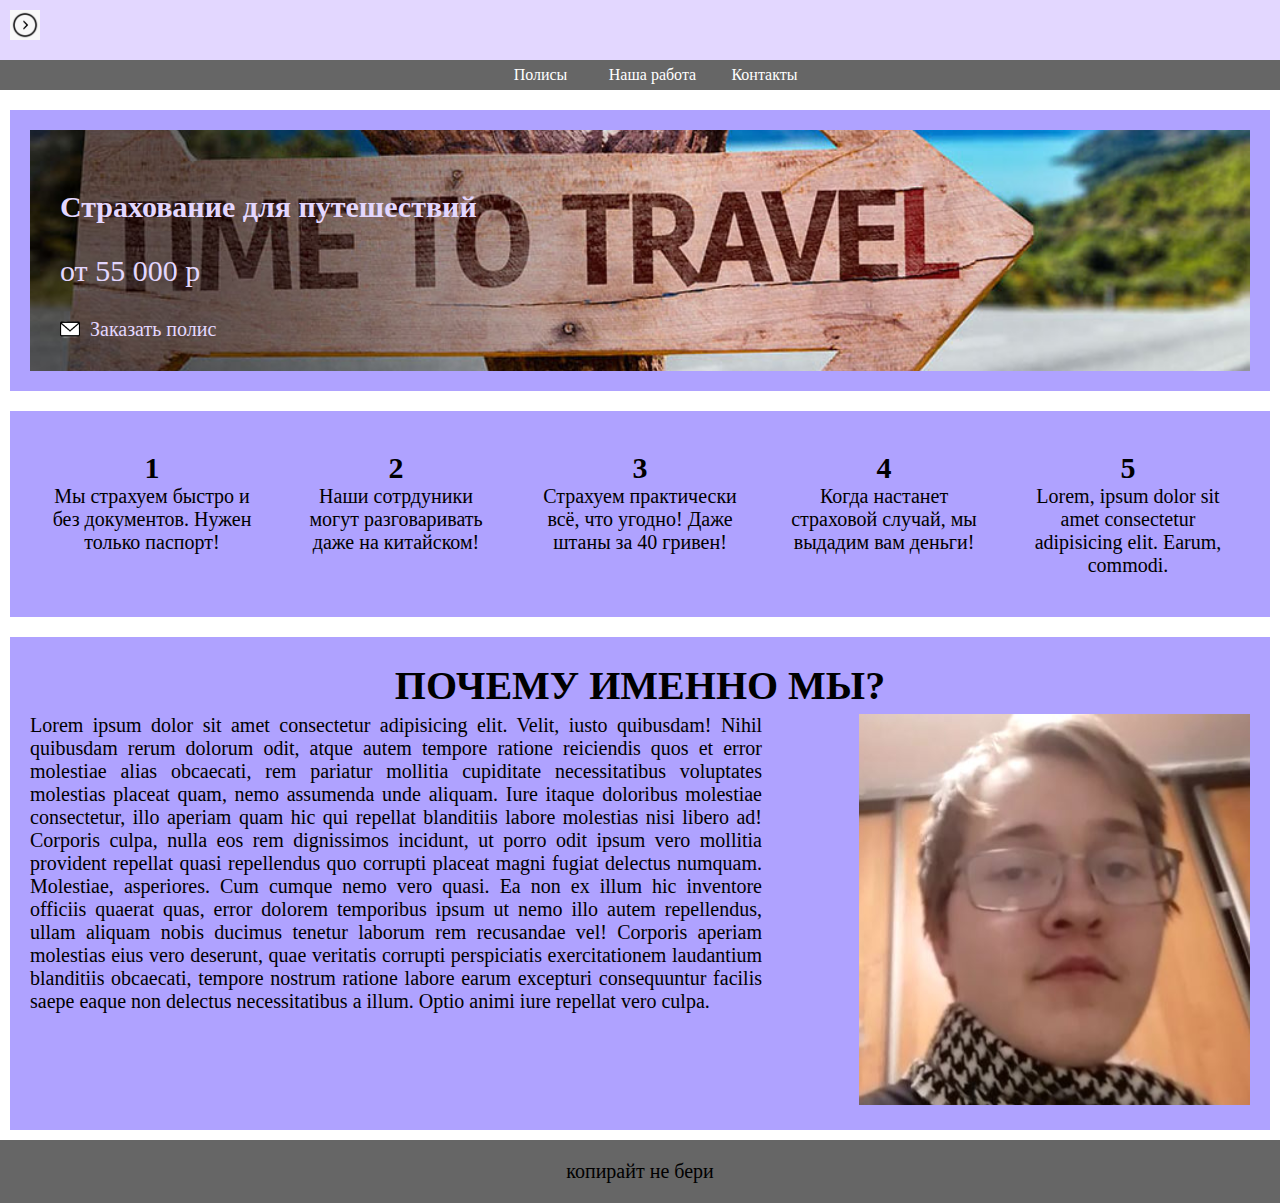
==== index.html @ 515e9d31 "My first commit" ====
<!DOCTYPE html>
<html lang="ru">

<head>
    <meta charset="UTF-8">
    <meta http-equiv="X-UA-Compatible" content="IE=edge">
    <meta name="viewport" content="width=device-width, initial-scale=1.0">
    <meta name="yandex-verification" content="b88733fe4521ecd6" />
    <title>Штаны за 40 гривен</title>
    <link rel="stylesheet" href="css/css.css">
    <link rel="stylesheet" href="css/index_content.css">
</head>

<body>
    <header>
        <div class="header_cont">
            <a href="index.html">
                <img src="img/test_icon.jpg" alt="Лого сайта" width="30px">
            </a>
        </div>
        <!--
            <input type="search" name="search" class="search" autocomplete="on" placeholder="Поиск..." >
            <input type="submit" name="search_btn" value="Поиск">
        -->
        <ul class="navbar">
            <li><a href="polis/">Полисы</a></li>
            <li><a href="how/">Наша работа</a></li>
            <li><a href="about/">Контакты</a></li>
            <!--
                <li><a href="#">Контакты</a>
                <ul>
                <li><a href="#">Адрес</a></li>
                <li><a href="#">Телефон</a></li>
                <li><a href="#">Email</a></li>
                </ul>
            </li>-->
        </ul>
    </header>
    <main>
        <!--ПЕРВЫЙ ЭКРАН-->
        <div class="main_global">
                <article class="main_1screen_card">
                    <h3 class="main_1screen_card-h1">Страхование для путешествий</h3>
                    <p class="main_1screen_card-h1">от 55 000 р</p>
                    <a href="survey/" class="main_1screen_mail-btn">Заказать полис</a>
                </article>
        </div>
        <!--БЛОК ПРЕИМЩЕСТВ-->
        <div class="main_global">
            <div class="main_benefits">
                <div class="main_benefits_cont">
                    <h2>1</h2>
                    <div>Мы страхуем быстро и без документов. Нужен только паспорт!</div>
                </div>
                <div class="main_benefits_cont">
                    <h2>2</h2>
                    <div>Наши сотрдуники могут разговаривать даже на китайском!</div>
                </div>
                <div class="main_benefits_cont">
                    <h2>3</h2>
                    <div>Страхуем практически всё, что угодно! Даже штаны за 40 гривен!</div>
                </div>
                <div class="main_benefits_cont">
                    <h2>4</h2>
                    <div>Когда настанет страховой случай, мы выдадим вам деньги!</div>
                </div>
                <div class="main_benefits_cont">
                    <h2>5</h2>
                    <div>Lorem, ipsum dolor sit amet consectetur adipisicing elit. Earum, commodi.</div>
                </div>
            </div>
        </div>
        <!--БЛОК УСЛУГ-->
        <div class="main_global">
            <h1>ПОЧЕМУ ИМЕННО МЫ?</h1>
            <div class="main_services">
                <div class="main_services_text">
                    Lorem ipsum dolor sit amet consectetur adipisicing elit. Velit, iusto quibusdam! Nihil quibusdam rerum dolorum odit, atque autem tempore ratione reiciendis quos et error molestiae alias obcaecati, rem pariatur mollitia cupiditate necessitatibus voluptates molestias placeat quam, nemo assumenda unde aliquam. Iure itaque doloribus molestiae consectetur, illo aperiam quam hic qui repellat blanditiis labore molestias nisi libero ad! Corporis culpa, nulla eos rem dignissimos incidunt, ut porro odit ipsum vero mollitia provident repellat quasi repellendus quo corrupti placeat magni fugiat delectus numquam. Molestiae, asperiores. Cum cumque nemo vero quasi. Ea non ex illum hic inventore officiis quaerat quas, error dolorem temporibus ipsum ut nemo illo autem repellendus, ullam aliquam nobis ducimus tenetur laborum rem recusandae vel! Corporis aperiam molestias eius vero deserunt, quae veritatis corrupti perspiciatis exercitationem laudantium blanditiis obcaecati, tempore nostrum ratione labore earum excepturi consequuntur facilis saepe eaque non delectus necessitatibus a illum. Optio animi iure repellat vero culpa.
                </div>
                <div class="main_services_photo">
                    <img src="img/aon.png" alt="Фото" >
                </div>
            </div>
        </div>
    </main>
    <footer>копирайт не бери</footer>
</body>
</html>
---- css/css.css ----
body {
    display: flex;
    flex-direction: column;
    height: 100vh;
    margin:0;
}
header{
    display:block;
    margin-bottom:10px;
}
.header_cont{
    height: 40px;
    background-color: rgb(227, 215, 255);
    text-align: center;
    padding: 10px;
    font-size: 30px;
    display:flex;
    justify-content: space-between;
}
.navbar ul{
    display: none;
    background-color: #f90;
    position: absolute;
    top: 100%;
  }

.navbar li:hover ul { display: block; }
.navbar, .navbar ul{
    margin: 0;
    padding: 0;
    list-style-type: none;
  }
.navbar {
    height: 30px;
    background-color: #666;
    padding-left: 25px;
    display:flex;
    justify-content: center;
  }
.navbar li {
    float: left;
    position: relative;
    height: 100%;
  }
.navbar li a {
    display: block;
    padding: 6px;
    width: 100px;
    color: #fff;
    text-decoration: none;
    text-align: center;
  }
.navbar ul li { float: none; }
.navbar li:hover { background-color: #f90; }
.navbar ul li:hover { background-color: #666; }

footer {
    height: 40px;
    background-color: #666;
    font-size: 20px;
    text-align: center;
    padding: 1em;
}
main {
    flex:1;
    display: flex;
    flex-direction: column;
}
td{
    border: 5px groove #CCCCCC;
    padding: 10px;
    background-color:darkgrey;
}
.main_global {
    flex: 0;
    background-color: rgb(175, 162, 255);
    font-size: 20px;
    padding: 1em;
    margin:10px;
}
.main_1screen_card {
    padding: 30px;
    background-image: url("../img/travel.jpg");
    background-repeat: no-repeat;
    background-position: center;
    background-size: cover;
}
.main_1screen_card-h1 {
    font-size: 30px;
    color: rgb(227, 215, 255);
}
.main_1screen_mail-btn {
    padding-left: 30px;
    background-image: url("../img/mail.png");
    background-position: left center;
    background-size: 20px 20px;
    background-repeat: no-repeat;
    color:rgb(227, 215, 255);
}
h1 {
    text-align: center;
    font-size: 40px;
    margin:5px;
}
h2 {
    font-size: 30px; 
    margin:0px;
}
a {text-decoration: none;}
table {table-layout: fixed; margin:auto}
.col1 {width: 160px;}
.coln {width: 160px; display: block;}
.text-input {width: 160px;}
textarea {resize:none;}
---- css/index_content.css ----
.main_benefits{
    display: flex;
    flex-direction: row;
}
.main_benefits_cont{
    display: flex;
    flex:1;
    flex-direction: column;
    text-align: center;
    padding:1em;
}
.main_services{
    display: flex;
    justify-content: space-between;
    flex-direction: row;
}
.main_services_text{
    display:flex;
    width: 60%;
    text-align: justify;
}
.main_services_photo{
    max-width: 100%;
    height: auto;
    
}

@media screen and (max-width: 800px) {
    .main_benefits{
        flex-direction: column;
    }
    }
@media screen and (max-width: 1100px){
    .main_services{
        flex-direction: column;
    }
    .main_services_text{
        width:100%;
    }
    .main_services_photo{
        margin: 0 auto;
    }
}
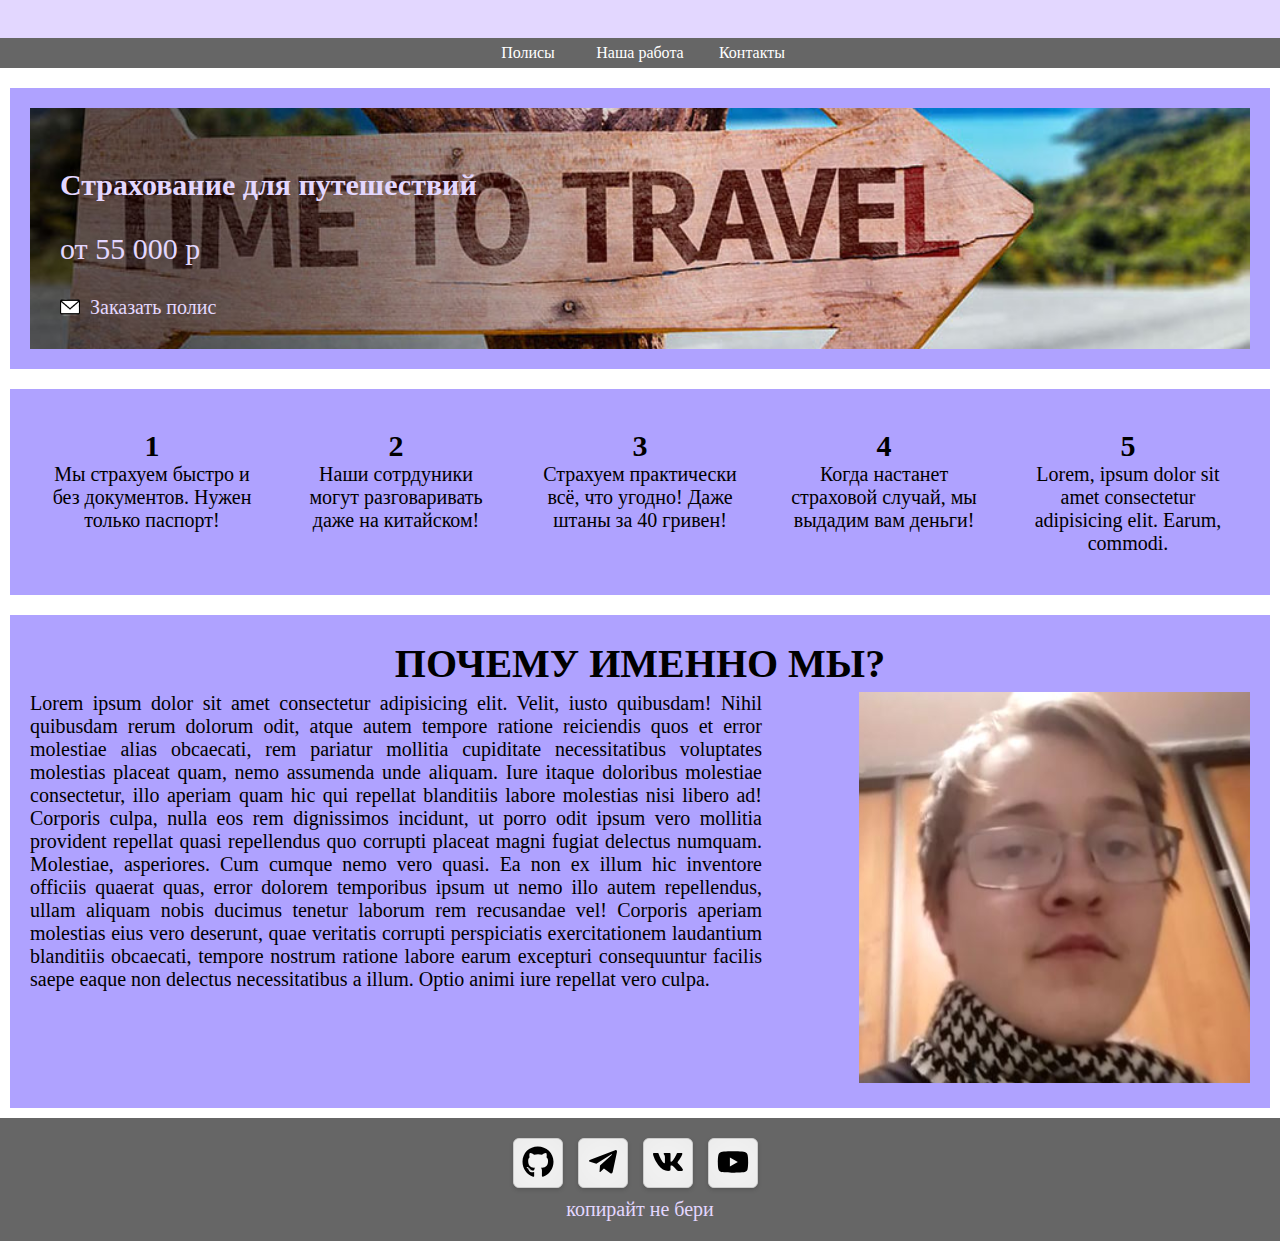
==== commit dc55d509: "Общие исправления сайта + новый подвал" ====
--- a/index.html
+++ b/index.html
@@ -15,7 +15,7 @@
     <header>
         <div class="header_cont">
             <a href="index.html">
-                <img src="img/test_icon.jpg" alt="Лого сайта" width="30px">
+                <img src='https://dummyimage.com/60x30.jpg?text=40griven' alt=''/>
             </a>
         </div>
         <!--
@@ -26,14 +26,6 @@
             <li><a href="polis/">Полисы</a></li>
             <li><a href="how/">Наша работа</a></li>
             <li><a href="about/">Контакты</a></li>
-            <!--
-                <li><a href="#">Контакты</a>
-                <ul>
-                <li><a href="#">Адрес</a></li>
-                <li><a href="#">Телефон</a></li>
-                <li><a href="#">Email</a></li>
-                </ul>
-            </li>-->
         </ul>
     </header>
     <main>
@@ -83,7 +75,39 @@
             </div>
         </div>
     </main>
-    <footer>копирайт не бери</footer>
+    <footer>
+        <div class="footer_icons">
+            <div class="social github">
+                <a href="https://github.com/AntonNavir/myWebsite/" target="_blank">
+                    <svg role="img" viewBox="0 0 496 512">
+                        <path fill="currentColor" d="M165.9 397.4c0 2-2.3 3.6-5.2 3.6-3.3.3-5.6-1.3-5.6-3.6 0-2 2.3-3.6 5.2-3.6 3-.3 5.6 1.3 5.6 3.6zm-31.1-4.5c-.7 2 1.3 4.3 4.3 4.9 2.6 1 5.6 0 6.2-2s-1.3-4.3-4.3-5.2c-2.6-.7-5.5.3-6.2 2.3zm44.2-1.7c-2.9.7-4.9 2.6-4.6 4.9.3 2 2.9 3.3 5.9 2.6 2.9-.7 4.9-2.6 4.6-4.6-.3-1.9-3-3.2-5.9-2.9zM244.8 8C106.1 8 0 113.3 0 252c0 110.9 69.8 205.8 169.5 239.2 12.8 2.3 17.3-5.6 17.3-12.1 0-6.2-.3-40.4-.3-61.4 0 0-70 15-84.7-29.8 0 0-11.4-29.1-27.8-36.6 0 0-22.9-15.7 1.6-15.4 0 0 24.9 2 38.6 25.8 21.9 38.6 58.6 27.5 72.9 20.9 2.3-16 8.8-27.1 16-33.7-55.9-6.2-112.3-14.3-112.3-110.5 0-27.5 7.6-41.3 23.6-58.9-2.6-6.5-11.1-33.3 2.6-67.9 20.9-6.5 69 27 69 27 20-5.6 41.5-8.5 62.8-8.5s42.8 2.9 62.8 8.5c0 0 48.1-33.6 69-27 13.7 34.7 5.2 61.4 2.6 67.9 16 17.7 25.8 31.5 25.8 58.9 0 96.5-58.9 104.2-114.8 110.5 9.2 7.9 17 22.9 17 46.4 0 33.7-.3 75.4-.3 83.6 0 6.5 4.6 14.4 17.3 12.1C428.2 457.8 496 362.9 496 252 496 113.3 383.5 8 244.8 8zM97.2 352.9c-1.3 1-1 3.3.7 5.2 1.6 1.6 3.9 2.3 5.2 1 1.3-1 1-3.3-.7-5.2-1.6-1.6-3.9-2.3-5.2-1zm-10.8-8.1c-.7 1.3.3 2.9 2.3 3.9 1.6 1 3.6.7 4.3-.7.7-1.3-.3-2.9-2.3-3.9-2-.6-3.6-.3-4.3.7zm32.4 35.6c-1.6 1.3-1 4.3 1.3 6.2 2.3 2.3 5.2 2.6 6.5 1 1.3-1.3.7-4.3-1.3-6.2-2.2-2.3-5.2-2.6-6.5-1zm-11.4-14.7c-1.6 1-1.6 3.6 0 5.9 1.6 2.3 4.3 3.3 5.6 2.3 1.6-1.3 1.6-3.9 0-6.2-1.4-2.3-4-3.3-5.6-2z"/>
+                    </svg>
+                </a>
+            </div>
+            <div class="social telegram">
+                <a href="https://t.me/AntonNavir" target="_blank">
+                    <svg role="img" viewBox="0 0 448 512">
+                        <path fill="currentColor" d="M446.7 98.6l-67.6 318.8c-5.1 22.5-18.4 28.1-37.3 17.5l-103-75.9-49.7 47.8c-5.5 5.5-10.1 10.1-20.7 10.1l7.4-104.9 190.9-172.5c8.3-7.4-1.8-11.5-12.9-4.1L117.8 284 16.2 252.2c-22.1-6.9-22.5-22.1 4.6-32.7L418.2 66.4c18.4-6.9 34.5 4.1 28.5 32.2z"/>
+                    </svg>
+                </a>
+            </div>
+            <div class="social vk">
+                <a href="https://vk.com/konebidon" target="_blank">
+                    <svg role="img" viewBox="0 0 576 512">
+                        <path fill="currentColor" d="M545 117.7c3.7-12.5 0-21.7-17.8-21.7h-58.9c-15 0-21.9 7.9-25.6 16.7 0 0-30 73.1-72.4 120.5-13.7 13.7-20 18.1-27.5 18.1-3.7 0-9.4-4.4-9.4-16.9V117.7c0-15-4.2-21.7-16.6-21.7h-92.6c-9.4 0-15 7-15 13.5 0 14.2 21.2 17.5 23.4 57.5v86.8c0 19-3.4 22.5-10.9 22.5-20 0-68.6-73.4-97.4-157.4-5.8-16.3-11.5-22.9-26.6-22.9H38.8c-16.8 0-20.2 7.9-20.2 16.7 0 15.6 20 93.1 93.1 195.5C160.4 378.1 229 416 291.4 416c37.5 0 42.1-8.4 42.1-22.9 0-66.8-3.4-73.1 15.4-73.1 8.7 0 23.7 4.4 58.7 38.1 40 40 46.6 57.9 69 57.9h58.9c16.8 0 25.3-8.4 20.4-25-11.2-34.9-86.9-106.7-90.3-111.5-8.7-11.2-6.2-16.2 0-26.2.1-.1 72-101.3 79.4-135.6z"/>
+                    </svg>
+                </a>
+            </div>
+            <div class="social youtube">
+                <a href="https://www.youtube.com/watch?v=dQw4w9WgXcQ" target="_blank">
+                    <svg role="img" viewBox="0 0 576 512">
+                        <path fill="currentColor" d="M549.655 124.083c-6.281-23.65-24.787-42.276-48.284-48.597C458.781 64 288 64 288 64S117.22 64 74.629 75.486c-23.497 6.322-42.003 24.947-48.284 48.597-11.412 42.867-11.412 132.305-11.412 132.305s0 89.438 11.412 132.305c6.281 23.65 24.787 41.5 48.284 47.821C117.22 448 288 448 288 448s170.78 0 213.371-11.486c23.497-6.321 42.003-24.171 48.284-47.821 11.412-42.867 11.412-132.305 11.412-132.305s0-89.438-11.412-132.305zm-317.51 213.508V175.185l142.739 81.205-142.739 81.201z"/>
+                    </svg>
+                </a>
+            </div>            
+        </div>
+        <div class="footer_copyright">копирайт не бери</div>
+    </footer>
 </body>
 </html>
 
--- a/css/css.css
+++ b/css/css.css
@@ -9,13 +9,13 @@
     margin-bottom:10px;
 }
 .header_cont{
-    height: 40px;
     background-color: rgb(227, 215, 255);
+    padding: 10px;
+    display: grid;
+}
+.header_cont > a{
+    margin: auto;
     text-align: center;
-    padding: 10px;
-    font-size: 30px;
-    display:flex;
-    justify-content: space-between;
 }
 .navbar ul{
     display: none;
@@ -33,7 +33,6 @@
 .navbar {
     height: 30px;
     background-color: #666;
-    padding-left: 25px;
     display:flex;
     justify-content: center;
   }
@@ -55,11 +54,12 @@
 .navbar ul li:hover { background-color: #666; }
 
 footer {
-    height: 40px;
+    height: auto;
     background-color: #666;
     font-size: 20px;
     text-align: center;
     padding: 1em;
+    color: rgb(227, 215, 255);
 }
 main {
     flex:1;
@@ -72,7 +72,6 @@
     background-color:darkgrey;
 }
 .main_global {
-    flex: 0;
     background-color: rgb(175, 162, 255);
     font-size: 20px;
     padding: 1em;
@@ -106,9 +105,36 @@
     font-size: 30px; 
     margin:0px;
 }
+.social {display: inline-block;}
+.social a {
+	display: block;
+	width: 48px;
+	height: 48px;
+	margin: 0 10px 10px 0;
+	text-align: center;
+	color: #000;
+	background: #fff;
+	border: 1px solid #ccc;
+	border-radius: 6px;
+	box-shadow: 0 2px 4px rgba(0,0,0,0.15), inset 0 0 50px rgba(0,0,0,0.1);
+}
+.social a:hover {color: #fff;}
+.social svg {
+	margin-top: 7px;
+	width: 32px;
+	height: 32px;
+}
+.github a:hover {background: #191919;}
+.telegram a:hover {background: #249bd7;}
+.vk a:hover {background: #4a76a8;}
+.youtube a:hover {background: #c4302b;}
+
 a {text-decoration: none;}
 table {table-layout: fixed; margin:auto}
 .col1 {width: 160px;}
 .coln {width: 160px; display: block;}
 .text-input {width: 160px;}
 textarea {resize:none;}
+iframe{
+    width: 100%;
+}
--- a/css/index_content.css
+++ b/css/index_content.css
@@ -38,6 +38,6 @@
         width:100%;
     }
     .main_services_photo{
-        margin: 0 auto;
+        margin: 10px auto 0 auto;
     }
 }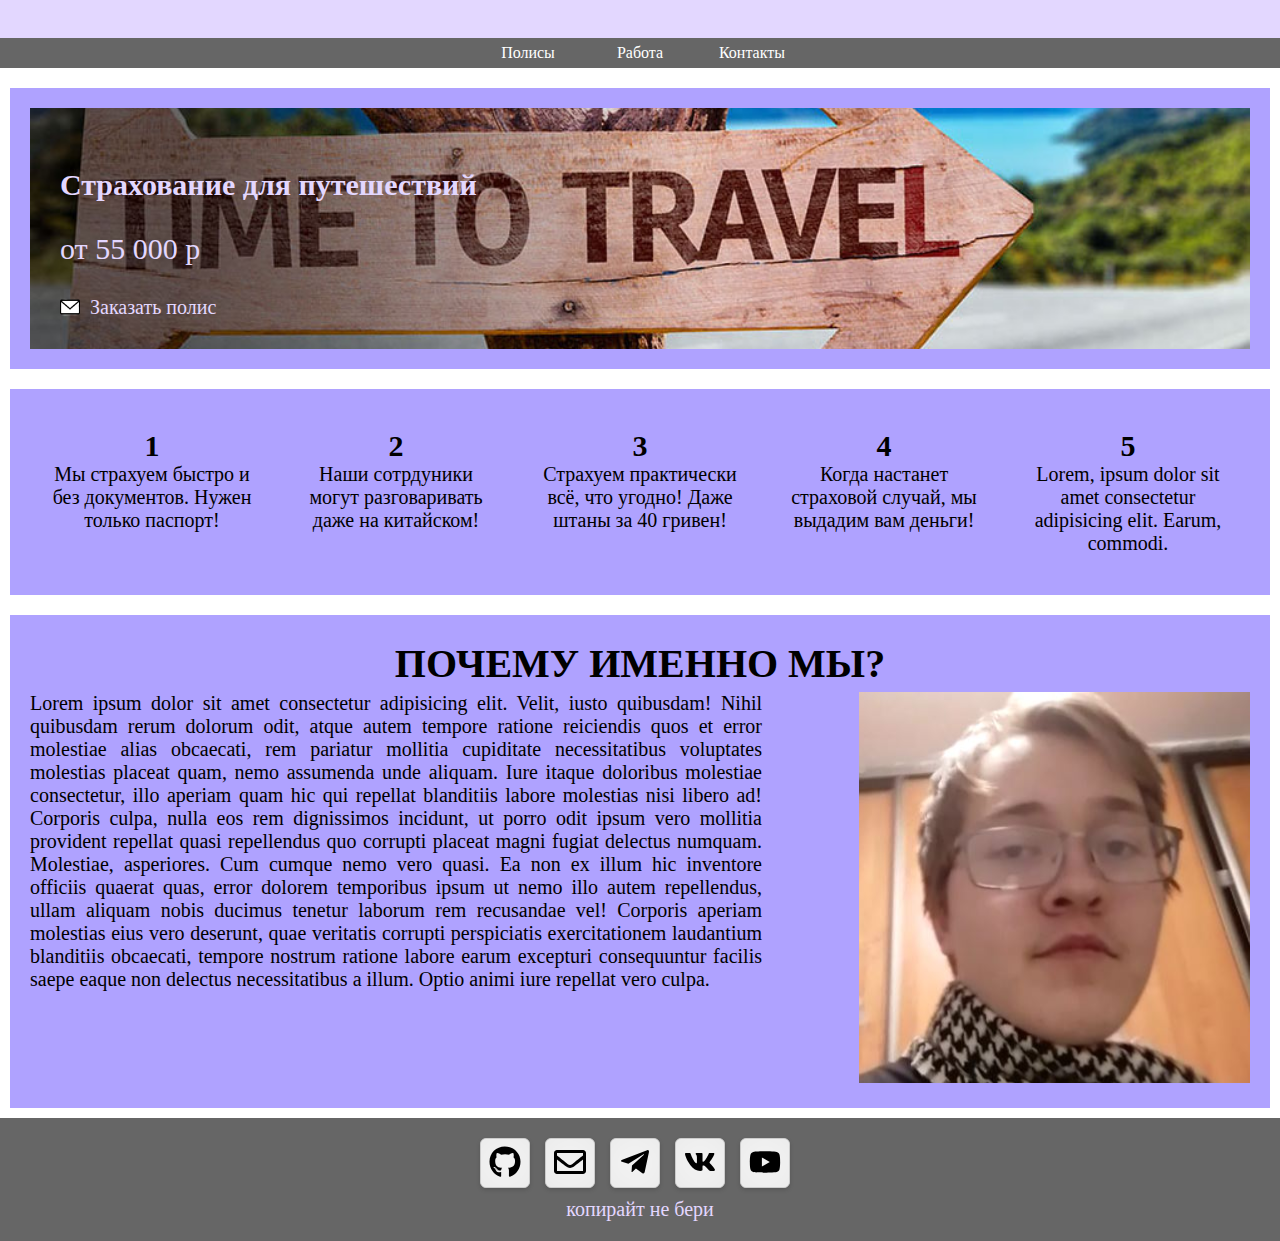
==== commit aa6a135e: "Общие исправления сайта" ====
--- a/index.html
+++ b/index.html
@@ -14,7 +14,7 @@
 <body>
     <header>
         <div class="header_cont">
-            <a href="index.html">
+            <a href="">
                 <img src='https://dummyimage.com/60x30.jpg?text=40griven' alt=''/>
             </a>
         </div>
@@ -24,7 +24,7 @@
         -->
         <ul class="navbar">
             <li><a href="polis/">Полисы</a></li>
-            <li><a href="how/">Наша работа</a></li>
+            <li><a href="how/">Работа</a></li>
             <li><a href="about/">Контакты</a></li>
         </ul>
     </header>
@@ -84,6 +84,13 @@
                     </svg>
                 </a>
             </div>
+            <div class="social email">
+                <a href="#" target="_blank">
+                    <svg role="img" viewBox="0 0 512 512">
+                        <path fill="currentColor" d="M464 64H48C21.49 64 0 85.49 0 112v288c0 26.51 21.49 48 48 48h416c26.51 0 48-21.49 48-48V112c0-26.51-21.49-48-48-48zm0 48v40.805c-22.422 18.259-58.168 46.651-134.587 106.49-16.841 13.247-50.201 45.072-73.413 44.701-23.208.375-56.579-31.459-73.413-44.701C106.18 199.465 70.425 171.067 48 152.805V112h416zM48 400V214.398c22.914 18.251 55.409 43.862 104.938 82.646 21.857 17.205 60.134 55.186 103.062 54.955 42.717.231 80.509-37.199 103.053-54.947 49.528-38.783 82.032-64.401 104.947-82.653V400H48z"/>
+                    </svg>
+                </a>
+            </div>            
             <div class="social telegram">
                 <a href="https://t.me/AntonNavir" target="_blank">
                     <svg role="img" viewBox="0 0 448 512">
--- a/css/css.css
+++ b/css/css.css
@@ -125,6 +125,7 @@
 	height: 32px;
 }
 .github a:hover {background: #191919;}
+.email a:hover {background: #5bc7ff;}
 .telegram a:hover {background: #249bd7;}
 .vk a:hover {background: #4a76a8;}
 .youtube a:hover {background: #c4302b;}
@@ -136,5 +137,6 @@
 .text-input {width: 160px;}
 textarea {resize:none;}
 iframe{
-    width: 100%;
+    width: 80%;
+    margin: 0 auto;
 }
--- a/css/index_content.css
+++ b/css/index_content.css
@@ -19,17 +19,10 @@
     width: 60%;
     text-align: justify;
 }
-.main_services_photo{
-    max-width: 100%;
-    height: auto;
-    
+.main_services_photo, .main_services_photo > img{
+    width: auto;
 }
 
-@media screen and (max-width: 800px) {
-    .main_benefits{
-        flex-direction: column;
-    }
-    }
 @media screen and (max-width: 1100px){
     .main_services{
         flex-direction: column;
@@ -40,4 +33,20 @@
     .main_services_photo{
         margin: 10px auto 0 auto;
     }
+}
+@media screen and (max-width: 800px) {
+    .main_benefits{
+        flex-direction: column;
+    }
+    .main_services_photo > img{
+        width: auto;
+    }
+}
+@media screen and (max-width: 500px) {
+    .main_services_photo{
+        width: 70%;
+    }
+    .main_services_photo > img{
+        width: 100%
+    }
 }